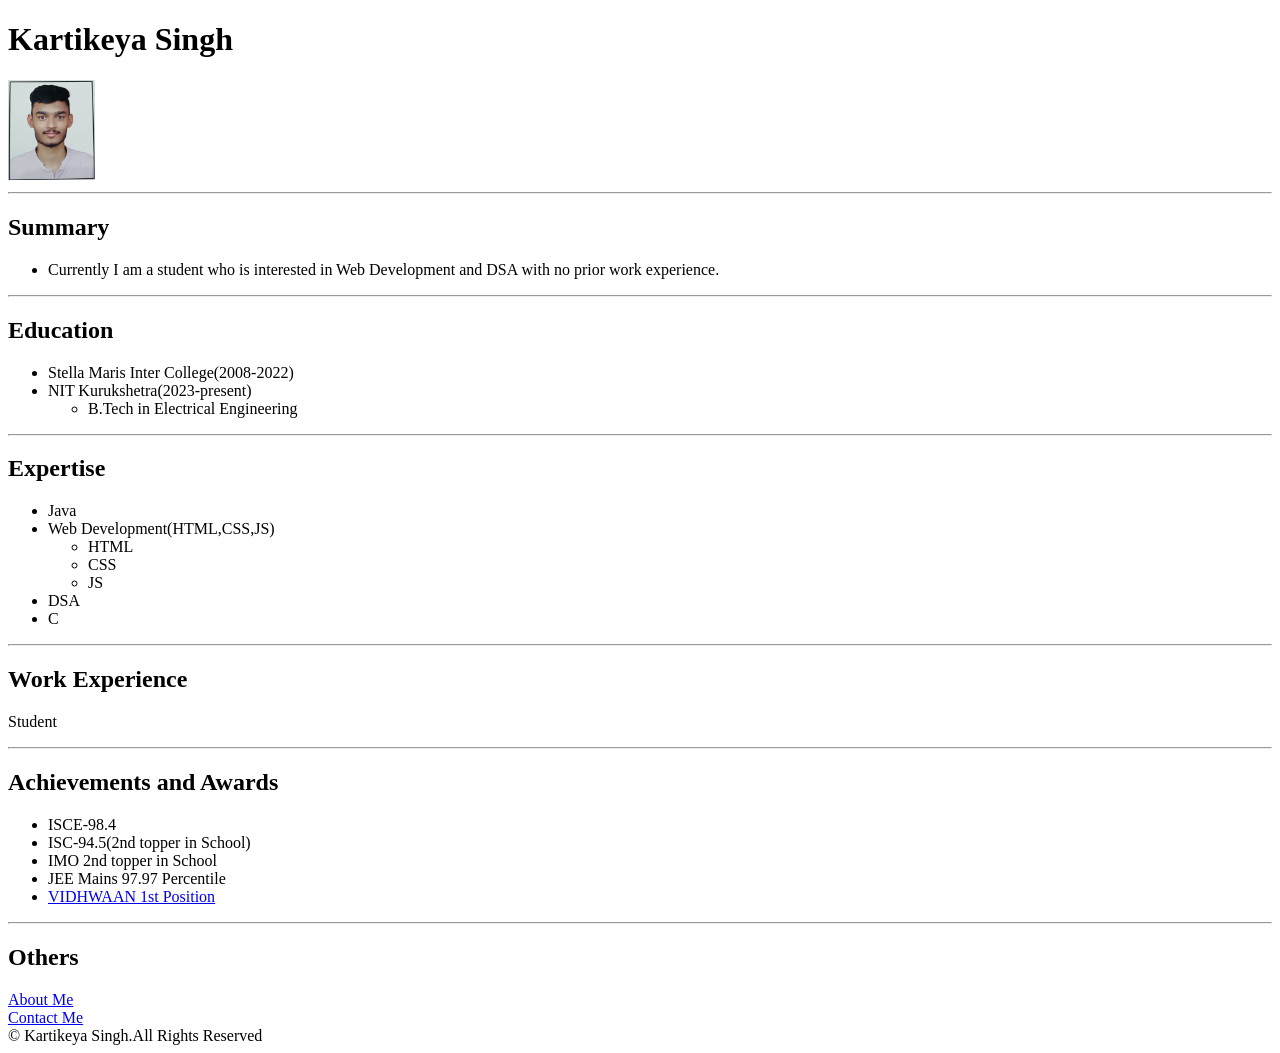
==== index.html @ d5aea191 "Add files via upload" ====
<!DOCTYPE html>
<html lang="en">
<head>
    <meta charset="UTF-8">
    <title>My Resume</title>
</head>
<body>
        <h1>Kartikeya Singh</h1>
        <img src="./photo.jpg" height="100"/>
        <hr/>
    
        <h2>Summary</h2>
        <ul>
        <li><p>Currently I am a student who is interested in Web Development and DSA with no prior work experience.</p></li>
        </ul>
        <hr/>
        <h2>Education</h2>
        <ul>
            <li>Stella Maris Inter College(2008-2022)</li>
            <li>NIT Kurukshetra(2023-present)
            <ul>        
                <li>B.Tech in Electrical Engineering </li>           
            </ul>
            </li>
        </ul>
        <hr/>
        <h2>Expertise</h2>
        <ul>
            <li>Java</li>
            <li>Web Development(HTML,CSS,JS)
                <ul>
                    <li>HTML</li>
                    <li>CSS</li>
                    <li>JS</li>
                </ul>
            </li>
            <li>DSA</li>
            <li>C</li>
        </ul>
        <hr/>
        <h2>Work Experience</h2>
        <p>Student</p>
        <hr/>
        <h2>Achievements and Awards</h2>
        <ul>
            <li>ISCE-98.4</li>
            <li>ISC-94.5(2nd topper in School)</li>
            <li>IMO 2nd topper in School</li>
            <li>JEE Mains 97.97 Percentile</li>
            <li><a href="./Vidhwaan Certificate.jpg">VIDHWAAN 1st Position</a></li>
        </ul>
        <hr/>
        <h2>Others</h2>
        <a href="./about.html">About Me</a><br/>
        <a href="./contact.html">Contact Me</a>    
</body>
<footer>
    ©️ Kartikeya Singh.All Rights Reserved
</footer>
</html>
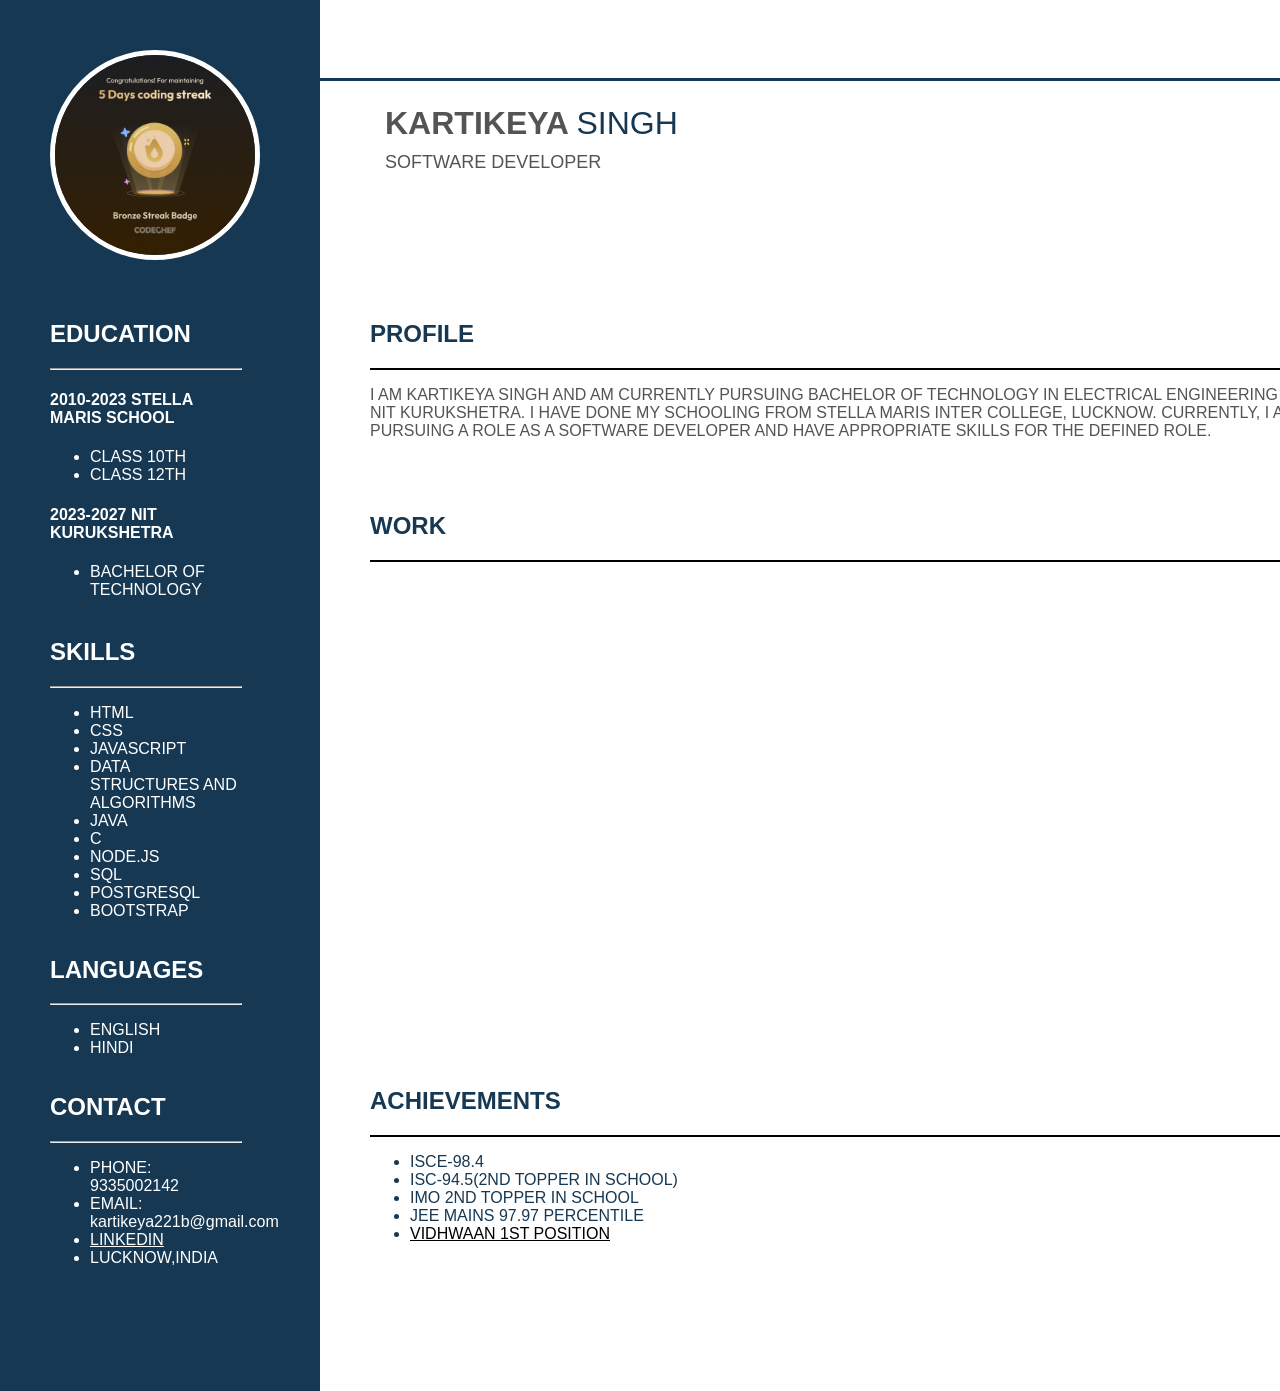
==== commit 438f3fa0: "Add files via upload" ====
--- a/index.html
+++ b/index.html
@@ -2,59 +2,99 @@
 <html lang="en">
 <head>
     <meta charset="UTF-8">
-    <title>My Resume</title>
+    <meta name="viewport" content="width=device-width, initial-scale=1.0">
+    <title>Resumé</title>
+    <link rel="stylesheet" href="./style.css">
 </head>
 <body>
-        <h1>Kartikeya Singh</h1>
-        <img src="./photo.jpg" height="100"/>
-        <hr/>
-    
-        <h2>Summary</h2>
-        <ul>
-        <li><p>Currently I am a student who is interested in Web Development and DSA with no prior work experience.</p></li>
-        </ul>
-        <hr/>
-        <h2>Education</h2>
-        <ul>
-            <li>Stella Maris Inter College(2008-2022)</li>
-            <li>NIT Kurukshetra(2023-present)
-            <ul>        
-                <li>B.Tech in Electrical Engineering </li>           
+    <section>
+    <div class="c1">
+         <img src="./CodeChefBadge.png" height="200px" >
+        <div class="d1">
+            <h2>education</h2>
+            <hr>
+            <h4>2010-2023
+                Stella Maris School</h4>
+            <ul>
+                <li>Class 10th</li>
+                <li>Class 12th</li>
             </ul>
-            </li>
-        </ul>
-        <hr/>
-        <h2>Expertise</h2>
-        <ul>
-            <li>Java</li>
-            <li>Web Development(HTML,CSS,JS)
+            <h4>2023-2027
+                NIT Kurukshetra</h4>
                 <ul>
-                    <li>HTML</li>
-                    <li>CSS</li>
-                    <li>JS</li>
+                    <li>Bachelor of Technology </li>
                 </ul>
-            </li>
-            <li>DSA</li>
-            <li>C</li>
-        </ul>
-        <hr/>
-        <h2>Work Experience</h2>
-        <p>Student</p>
-        <hr/>
-        <h2>Achievements and Awards</h2>
-        <ul>
-            <li>ISCE-98.4</li>
+        </div>
+        <div class="d2">
+            <h2>skills</h2>
+            <hr>
+            <ul>
+                
+                <li>HTML</li>
+                <li>CSS</li>
+                <li>JavaScript</li>
+                <li>Data Structures and Algorithms</li>
+                <li>Java</li>
+                <li>C</li>
+                <li>Node.js</li>
+                <li>SQL</li>
+                <li>PostgreSQL</li>
+                <li>Bootstrap</li>
+            </ul>
+        </div>
+        <div class="d3">
+            <h2>languages</h2>
+            <hr>
+            <ul>
+                <li>English</li>
+                <li>Hindi</li>
+            </ul>
+        </div>
+        <div class="d3">
+            <h2>contact</h2>
+            <hr>
+            <ul>
+                <li>Phone: 9335002142</li>
+                <li >Email: <span style="text-transform: lowercase;">kartikeya221b@gmail.com</span></li>
+                <li><a href="https://www.linkedin.com/in/kartikeya-singh-35ab6827b/" style="color: white;">Linkedin</a> </li>
+                <li>Lucknow,India</li>
+            </ul>
+        </div>
+    </div>
+</section>
+<section>
+    <div class="c2">
+        <div class="heading"> 
+            <p > <span style="font-weight: 900; font-size: xx-large;"> KARTIKEYA </span> <span style="color: rgb(22,56,83);"> SINGH</span></p>
+            <p style="font-weight: 100; font-size:large;">SOFTWARE DEVELOPER</p>
+            <div style="background-color: #163853; height: 3px;"></div>
+        </div>
+        <div class="profile">
+            <h2>PROFILE</h2>
+            <div style="background-color:black ; height: 2px;"></div>
+            <p>I am Kartikeya Singh and am currently pursuing Bachelor of technology in Electrical Engineering from NIT Kurukshetra. I have done my schooling from Stella Maris Inter College, Lucknow. Currently, I am pursuing a role as a Software Developer and have appropriate skills for the defined role.</p>
+        </div>
+        <div class="work profile">
+            <h2>WORK</h2>
+            <div style="background-color:black ; height: 2px;"></div>
+            <ul>
+                
+            </ul>
+        </div>
+        <div class="reference profile">
+            <h2>ACHIEVEMENTS</h2>
+           <div style="background-color:black ; height: 2px;"></div>
+           <ul>
+           <li>ISCE-98.4</li>
             <li>ISC-94.5(2nd topper in School)</li>
             <li>IMO 2nd topper in School</li>
             <li>JEE Mains 97.97 Percentile</li>
-            <li><a href="./Vidhwaan Certificate.jpg">VIDHWAAN 1st Position</a></li>
+            <li><a style="color: black;" href="./Vidhwaan Certificate.jpg" target="_blank">VIDHWAAN 1st Position</a></li>
         </ul>
-        <hr/>
-        <h2>Others</h2>
-        <a href="./about.html">About Me</a><br/>
-        <a href="./contact.html">Contact Me</a>    
+        </div>
+        
+    </div>
+</section>
+    
 </body>
-<footer>
-    ©️ Kartikeya Singh.All Rights Reserved
-</footer>
 </html>
--- a/style.css
+++ b/style.css
@@ -0,0 +1,63 @@
+body{
+    display: grid;    
+    grid-template-columns: 1fr 3fr;    
+    margin: 0px;
+    border: 0px;
+    padding: 0px;
+}
+.c1{
+    display:grid;
+    grid-template-rows: 300px 1fr 1fr 0.4fr 1fr ;
+    grid-template-columns: 60%;
+    background-color: #163853;
+}
+.c1 img{
+    position: relative;
+    top: 50px;
+    left: 50px ;
+    border-radius: 105px;
+    border: 5px solid white;
+}
+.c1 div{
+    
+    text-transform: uppercase;
+    color: white;
+    font-family: 'Segoe UI', Tahoma, Geneva, Verdana, sans-serif;
+    position: relative;
+    left: 50px;
+}
+.c2{
+    display: grid;
+    grid-template-rows: 300px 1fr 3fr 0.5fr;
+    
+}
+
+.heading{
+display: flex;
+flex-direction: column  ;
+font-size: xx-large;
+font-weight: 100;
+font-family: sans-serif;
+color: rgb(84, 84, 84);
+
+}
+.heading p{
+    position: relative;
+    top: 100px;
+    left: 60px;
+    margin: 5px;
+}
+.c2 .profile{
+    text-transform: uppercase;
+    color: rgb(22, 56, 83);
+    font-family: 'Segoe UI', Tahoma, Geneva, Verdana, sans-serif;
+    position: relative;
+    left: 50px;
+}
+.profile p{
+    font-weight: 400;
+    font-style: normal;
+    color: rgb(84, 84, 84);
+    
+}
+
